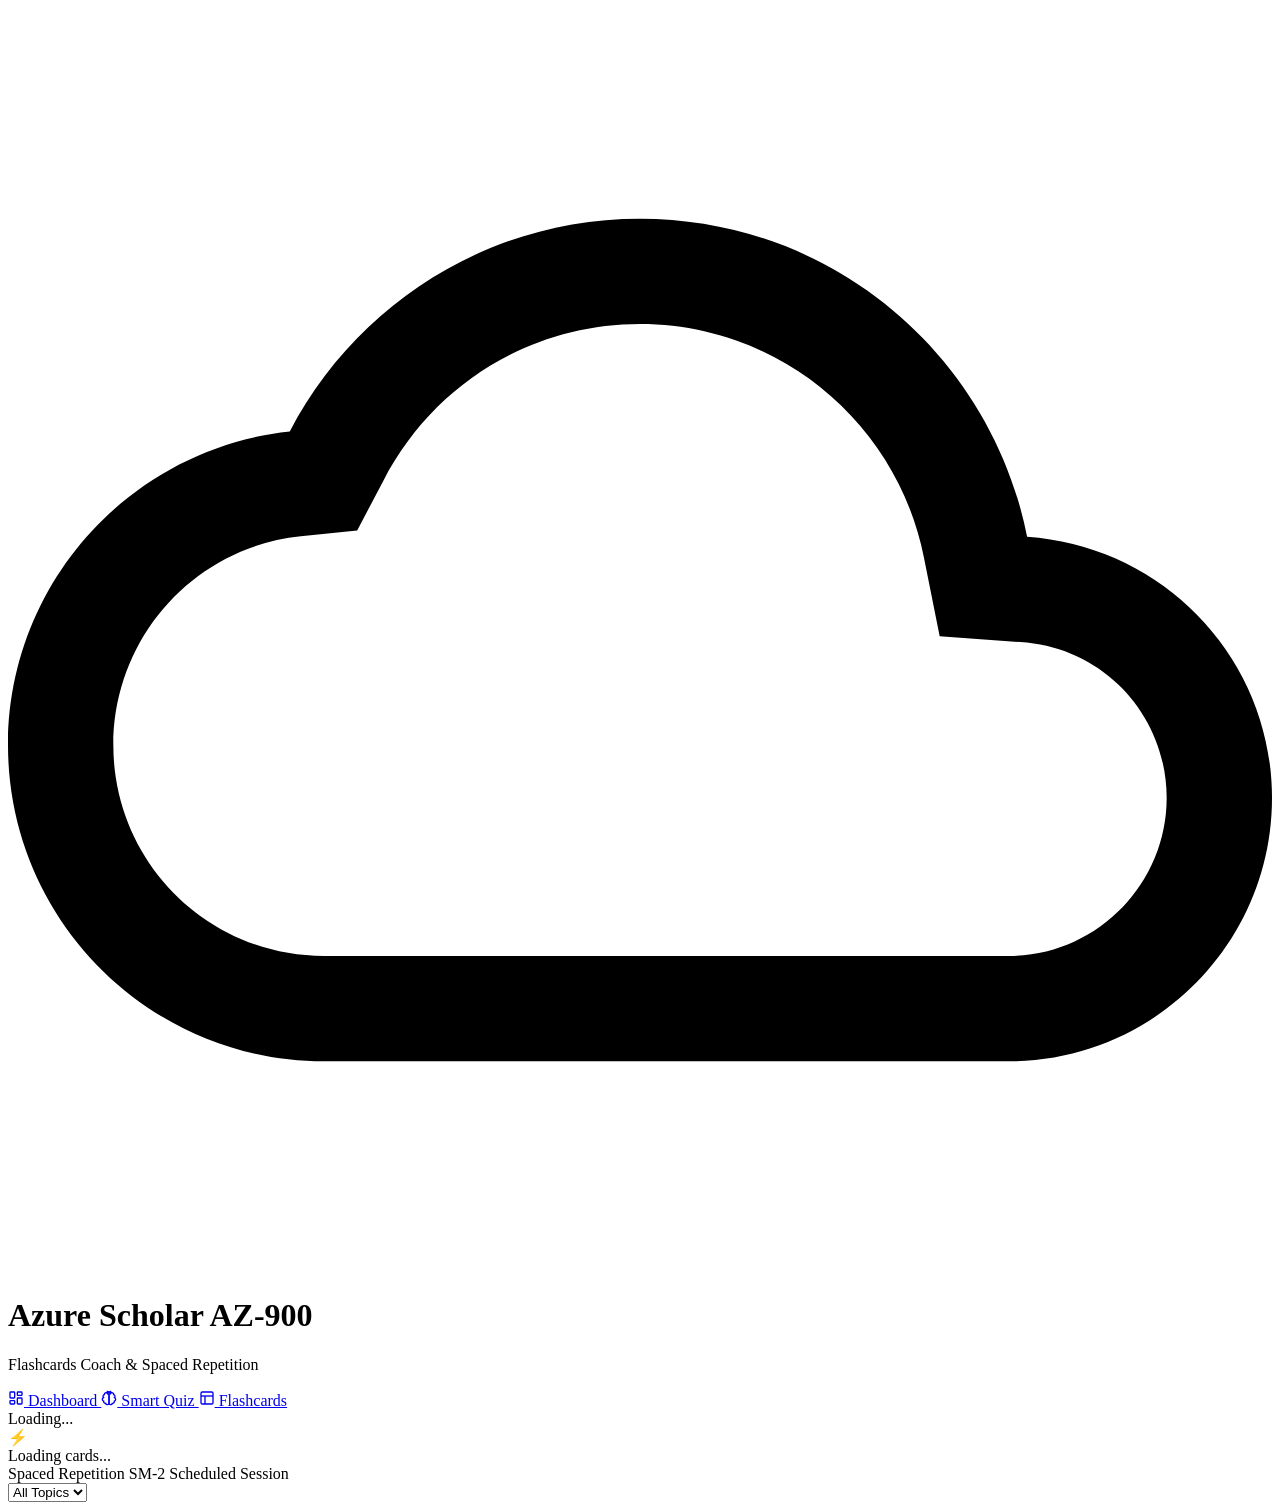
==== frontend/flashcards.html @ 72be9b13 "Implement the Flash Card Coach feature with SuperMemo-2 spaced repetiton scheduling" ====
<!DOCTYPE html>
<html lang="en">
<head>
  <meta charset="UTF-8">
  <meta name="viewport" content="width=device-width, initial-scale=1.0">
  <title>Azure Scholar AZ-900 | Flashcards Coach</title>
  <meta name="description" content="Master Microsoft Azure Fundamentals (AZ-900) with spaced repetition flashcards powered by the SM-2 algorithm.">
  
  <!-- Modern System Typography & Core Styles -->
  <link rel="stylesheet" href="/static/css/styles.css">
</head>
<body>

  <!-- Radiant Header with Azure Deep-to-Electric Gradient & Geometric Accents -->
  <header class="app-header">
    <div class="header-bg-decor">
      <div class="decor-box decor-box-1"></div>
      <div class="decor-box decor-box-2"></div>
      <div class="decor-box decor-box-3"></div>
    </div>
    
    <div class="header-container">
      <div class="brand-wrapper">
        <div class="brand-icon">
          <!-- Azure Cloud Monogram Icon -->
          <svg viewBox="0 0 24 24">
            <path d="M19.35 10.04C18.67 6.59 15.64 4 12 4 9.11 4 6.6 5.64 5.35 8.04 2.34 8.36 0 10.91 0 14c0 3.31 2.69 6 6 6h13c2.76 0 5-2.24 5-5 0-2.64-2.05-4.78-4.65-4.96zM19 18H6c-2.21 0-4-1.79-4-4 0-2.05 1.53-3.76 3.56-3.97l1.07-.11.5-.95C8.08 7.14 9.94 6 12 6c2.62 0 4.88 1.86 5.39 4.43l.3 1.5 1.53.11c1.6.1 2.78 1.41 2.78 2.96 0 1.65-1.35 3-3 3z"/>
          </svg>
        </div>
        <div class="brand-text">
          <h1>
            Azure Scholar <span class="brand-badge">AZ-900</span>
          </h1>
          <p>Flashcards Coach & Spaced Repetition</p>
        </div>
      </div>

      <!-- Navigation Tabs -->
      <nav class="nav-tabs" aria-label="Main Navigation">
        <a href="/dashboard" class="nav-link" id="nav-dashboard">
          <svg width="16" height="16" viewBox="0 0 24 24" fill="none" stroke="currentColor" stroke-width="2">
            <rect width="7" height="9" x="3" y="3" rx="1"></rect>
            <rect width="7" height="5" x="14" y="3" rx="1"></rect>
            <rect width="7" height="9" x="14" y="12" rx="1"></rect>
            <rect width="7" height="5" x="3" y="16" rx="1"></rect>
          </svg>
          Dashboard
        </a>
        <a href="/quiz" class="nav-link" id="nav-quiz">
          <svg width="16" height="16" viewBox="0 0 24 24" fill="none" stroke="currentColor" stroke-width="2">
            <path d="M9.5 2A2.5 2.5 0 0 1 12 4.5v15a2.5 2.5 0 0 1-4.96.44 2.5 2.5 0 0 1-2.96-3.08 3 3 0 0 1-.34-5.58 2.5 2.5 0 0 1 1.32-4.24 2.5 2.5 0 0 1 4.44-2.04z"></path>
            <path d="M14.5 2A2.5 2.5 0 0 0 12 4.5v15a2.5 2.5 0 0 0 4.96.44 2.5 2.5 0 0 0 2.96-3.08 3 3 0 0 0 .34-5.58 2.5 2.5 0 0 0-1.32-4.24 2.5 2.5 0 0 0-4.44-2.04z"></path>
          </svg>
          Smart Quiz
        </a>
        <a href="/flashcards" class="nav-link active" id="nav-flashcards">
          <svg width="16" height="16" viewBox="0 0 24 24" fill="none" stroke="currentColor" stroke-width="2">
            <rect width="18" height="18" x="3" y="3" rx="2" ry="2"></rect>
            <path d="M3 9h18"></path>
            <path d="M9 21V9"></path>
          </svg>
          Flashcards
        </a>
      </nav>

      <!-- Persistent Scholar ID Display -->
      <div class="scholar-badge" id="scholar-identity-tag" title="Your persistent Scholar UUID in localStorage">
        <span class="scholar-status-dot"></span>
        <span id="scholar-id-text">Loading...</span>
      </div>
    </div>
  </header>

  <!-- Main Application Container -->
  <main class="page-container">
    <div class="flashcards-container">

      <!-- Friendly Error Notification Banner -->
      <div id="fc-error-banner" class="fc-alert fc-alert-error" style="display: none;">
        <svg width="20" height="20" viewBox="0 0 24 24" fill="none" stroke="currentColor" stroke-width="2">
          <circle cx="12" cy="12" r="10"></circle>
          <line x1="12" y1="8" x2="12" y2="12"></line>
          <line x1="12" y1="16" x2="12.01" y2="16"></line>
        </svg>
        <span id="fc-error-message">Unable to reach the server. Please try again.</span>
      </div>

      <!-- Daily Plan Bar & Topic Filter -->
      <section class="fc-plan-bar" id="fc-plan-bar">
        <div class="fc-plan-info">
          <div class="fc-plan-icon" aria-hidden="true">⚡</div>
          <div>
            <div class="fc-plan-headline" id="fc-headline">Loading cards...</div>
            <div class="fc-plan-subline" id="fc-subline">Spaced Repetition SM-2 Scheduled Session</div>
          </div>
        </div>
        <div class="fc-plan-filter">
          <select id="fc-topic-select" class="fc-filter-select" aria-label="Filter cards by topic">
            <option value="all">All Topics</option>
          </select>
        </div>
      </section>

      <!-- ===================================================================
           VIEW 1: ACTIVE FLASHCARD REVIEW LOOP
           =================================================================== -->
      <section id="view-review" style="display: none;">
        <!-- Progress Bar & Card Meta -->
        <div class="fc-progress-wrap">
          <div class="fc-progress-meta">
            <span id="fc-progress-text">Card 1 of 1</span>
            <span id="fc-status-badge" class="fc-badge-due">Due</span>
          </div>
          <div class="fc-progress-bar-bg">
            <div class="fc-progress-bar-fill" id="fc-progress-fill" style="width: 0%;"></div>
          </div>
        </div>

        <!-- 3D Flip Card Container -->
        <div class="fc-stage">
          <div class="fc-card" id="fc-card-element" tabindex="0" role="button" aria-label="Flashcard. Click or press space to flip.">
            <!-- Front Face -->
            <div class="fc-face fc-face-front">
              <div class="fc-tag-line">
                <span class="fc-topic-tag" id="fc-front-topic">Azure Concepts</span>
                <span class="fc-type-pill" id="fc-front-type">Basic Fact</span>
              </div>
              <div class="fc-content" id="fc-front-text">
                Card prompt loading...
              </div>
              <div class="fc-face-footer">
                <svg width="14" height="14" viewBox="0 0 24 24" fill="none" stroke="currentColor" stroke-width="2">
                  <path d="M21 12a9 9 0 1 1-9-9c2.52 0 4.93 1 6.74 2.74L21 8"></path>
                  <path d="M21 3v5h-5"></path>
                </svg>
                <span>Click card or press <kbd class="fc-kbd">Space</kbd> to reveal answer</span>
              </div>
            </div>

            <!-- Back Face -->
            <div class="fc-face fc-face-back">
              <div class="fc-tag-line">
                <span class="fc-topic-tag" id="fc-back-topic">Azure Concepts</span>
                <span class="fc-type-pill" id="fc-back-type">Answer</span>
              </div>
              <div class="fc-content" id="fc-back-text">
                Card answer loading...
              </div>
              <div class="fc-hint-box" id="fc-hint-container" style="display: none;">
                <svg width="16" height="16" viewBox="0 0 24 24" fill="none" stroke="currentColor" stroke-width="2">
                  <circle cx="12" cy="12" r="10"></circle>
                  <path d="M9.09 9a3 3 0 0 1 5.83 1c0 2-3 3-3 3"></path>
                  <line x1="12" y1="17" x2="12.01" y2="17"></line>
                </svg>
                <span id="fc-hint-text"></span>
              </div>
              <div class="fc-face-footer">
                <span>Select your recall accuracy below:</span>
              </div>
            </div>
          </div>
        </div>

        <!-- Controls Area -->
        <div class="fc-controls-wrap">
          <!-- Button State 1: Before Flip (Show Answer) -->
          <div id="fc-controls-unflipped">
            <button class="fc-btn-show-answer" id="btn-show-answer">
              <span>Show Answer</span>
              <kbd class="fc-kbd">[Space]</kbd>
            </button>
          </div>

          <!-- Button State 2: After Flip (4 SM-2 Rating Buttons) -->
          <div id="fc-controls-flipped" style="display: none;">
            <div class="fc-rating-cluster">
              <!-- Rating 0: Again -->
              <button class="fc-rate-btn fc-rate-again" id="btn-rate-0" data-rating="0">
                <span class="fc-rate-name">Again</span>
                <span class="fc-rate-interval" id="interval-label-0">1d</span>
                <span class="fc-key-hint">Press 1</span>
              </button>
              <!-- Rating 1: Hard -->
              <button class="fc-rate-btn fc-rate-hard" id="btn-rate-1" data-rating="1">
                <span class="fc-rate-name">Hard</span>
                <span class="fc-rate-interval" id="interval-label-1">1d</span>
                <span class="fc-key-hint">Press 2</span>
              </button>
              <!-- Rating 2: Good -->
              <button class="fc-rate-btn fc-rate-good" id="btn-rate-2" data-rating="2">
                <span class="fc-rate-name">Good</span>
                <span class="fc-rate-interval" id="interval-label-2">3d</span>
                <span class="fc-key-hint">Press 3</span>
              </button>
              <!-- Rating 3: Easy -->
              <button class="fc-rate-btn fc-rate-easy" id="btn-rate-3" data-rating="3">
                <span class="fc-rate-name">Easy</span>
                <span class="fc-rate-interval" id="interval-label-3">4d</span>
                <span class="fc-key-hint">Press 4</span>
              </button>
            </div>
          </div>

          <!-- Quick Keyboard Legend -->
          <div class="fc-keyboard-hints">
            Shortcuts: <kbd class="fc-kbd">Space</kbd> Flip &middot; <kbd class="fc-kbd">1</kbd> Again &middot; <kbd class="fc-kbd">2</kbd> Hard &middot; <kbd class="fc-kbd">3</kbd> Good &middot; <kbd class="fc-kbd">4</kbd> Easy
          </div>
        </div>
      </section>

      <!-- ===================================================================
           VIEW 2: SUMMARY SCREEN AT SESSION COMPLETION
           =================================================================== -->
      <section id="view-summary" class="fc-summary-card" style="display: none;">
        <div class="fc-summary-icon" aria-hidden="true">&#x1F389;</div>
        <h2 class="fc-summary-title">Session Complete!</h2>
        <p class="fc-summary-subtitle">Great work! You've reinforced key Azure fundamentals into long-term memory.</p>

        <div class="fc-summary-grid">
          <div class="fc-stat-box">
            <div class="fc-stat-val" id="summary-cards-done">0</div>
            <div class="fc-stat-lbl">Cards Done</div>
          </div>
          <div class="fc-stat-box">
            <div class="fc-stat-val" id="summary-accuracy">100%</div>
            <div class="fc-stat-lbl">Accuracy</div>
          </div>
          <div class="fc-stat-box">
            <div class="fc-stat-val" id="summary-tomorrow-due">0</div>
            <div class="fc-stat-lbl">Tomorrow's Due</div>
          </div>
          <div class="fc-stat-box">
            <div class="fc-stat-val" id="summary-streak">1</div>
            <div class="fc-stat-lbl">Day Streak 🔥</div>
          </div>
        </div>

        <div class="fc-summary-actions">
          <button class="btn btn-primary" id="btn-review-again">Review Again</button>
          <a href="/quiz" class="btn btn-secondary">Go to Smart Quiz</a>
          <a href="/dashboard" class="btn btn-secondary">Back to Dashboard</a>
        </div>
      </section>

      <!-- ===================================================================
           VIEW 3: EMPTY STATE (ALL CAUGHT UP)
           =================================================================== -->
      <section id="view-empty" class="fc-empty-card" style="display: none;">
        <div class="fc-empty-icon" aria-hidden="true">&#x2728;</div>
        <h2 class="fc-summary-title">All caught up for today!</h2>
        <p class="fc-summary-subtitle">You have reviewed all due cards. Take a well-deserved break or practice with adaptive quizzes to discover new cards.</p>

        <div class="fc-summary-actions">
          <a href="/quiz" class="btn btn-primary">Start a Smart Quiz</a>
          <a href="/dashboard" class="btn btn-secondary">View Readiness Dashboard</a>
        </div>
      </section>

    </div>
  </main>

  <!-- Client Application Logic Module -->
  <script type="module" src="/static/js/cards.js"></script>
</body>
</html>
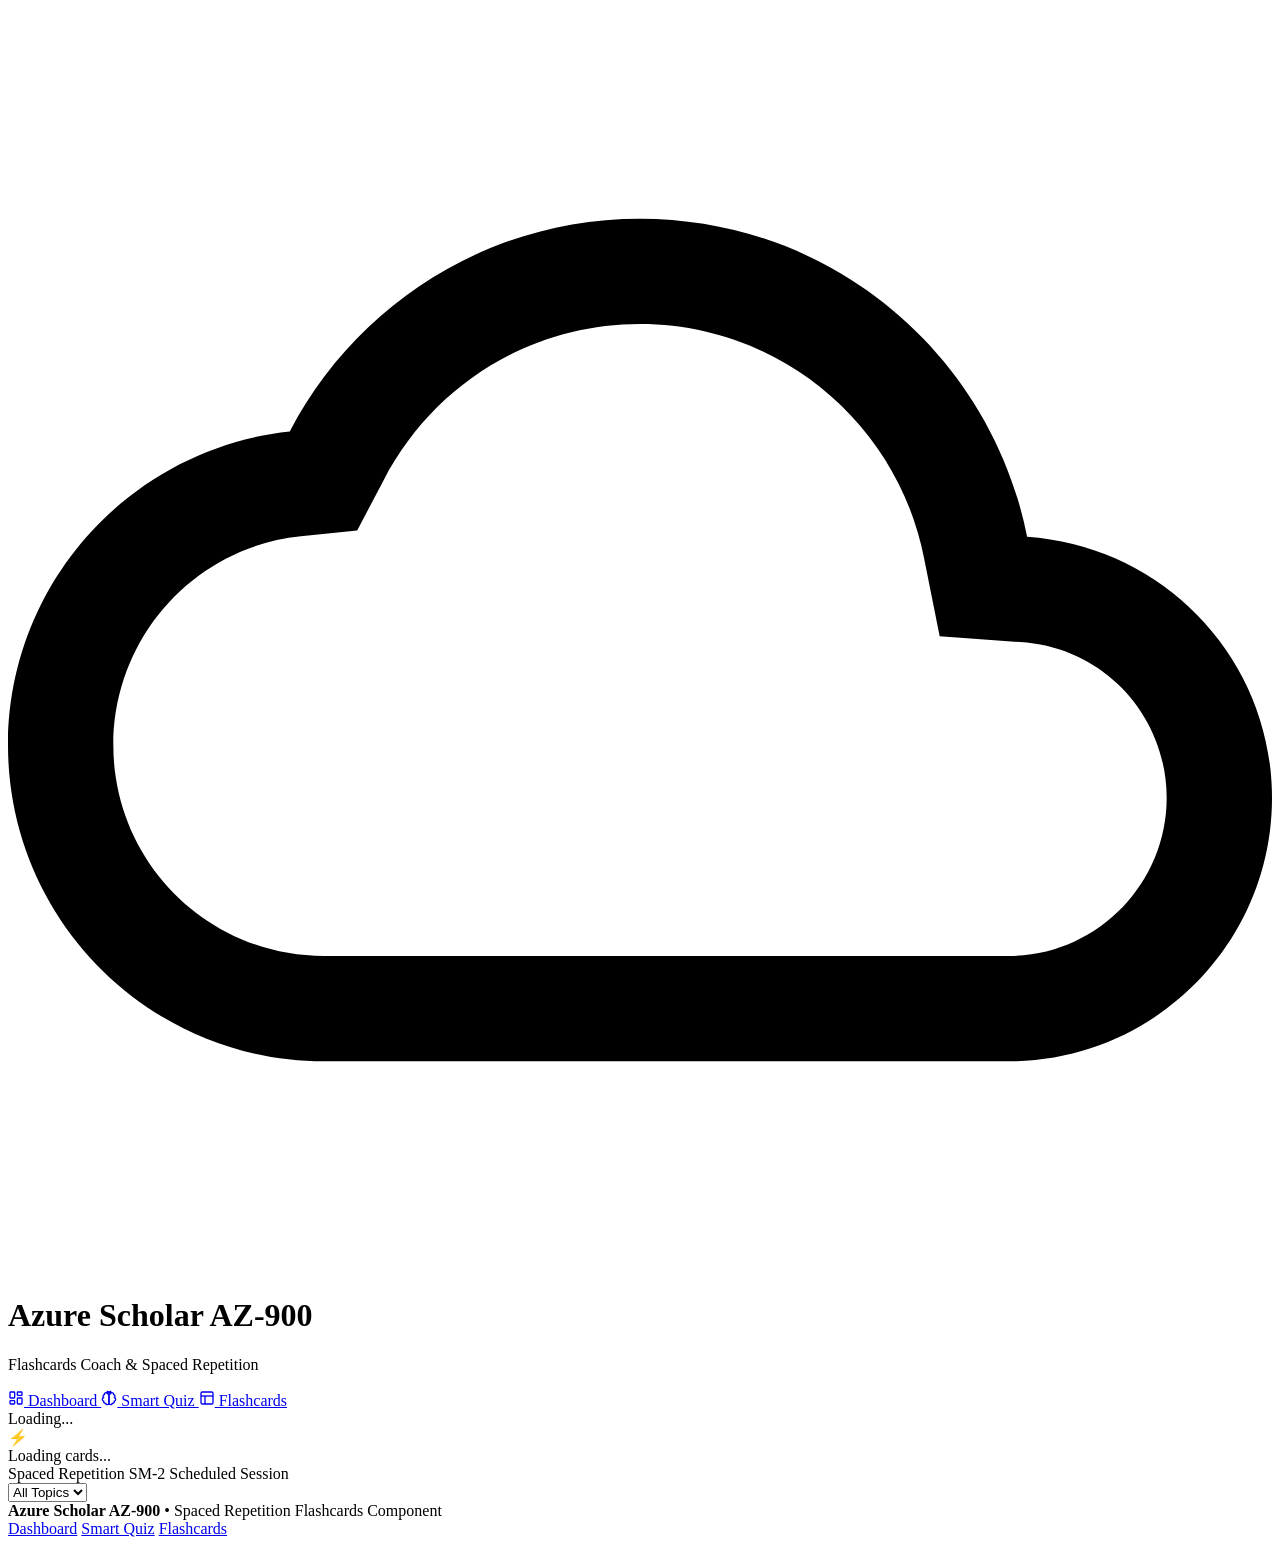
==== commit 316a9ca9: "Replace backgrounf theme" ====
--- a/frontend/flashcards.html
+++ b/frontend/flashcards.html
@@ -259,7 +259,22 @@
     </div>
   </main>
 
+  <!-- Azure Styled Footer -->
+  <footer class="app-footer">
+    <div class="footer-container">
+      <div class="footer-copy">
+        <strong>Azure Scholar AZ-900</strong> • Spaced Repetition Flashcards Component
+      </div>
+      <div class="footer-links">
+        <a href="/dashboard">Dashboard</a>
+        <a href="/quiz">Smart Quiz</a>
+        <a href="/flashcards">Flashcards</a>
+      </div>
+    </div>
+  </footer>
+
   <!-- Client Application Logic Module -->
   <script type="module" src="/static/js/cards.js"></script>
 </body>
 </html>
+
